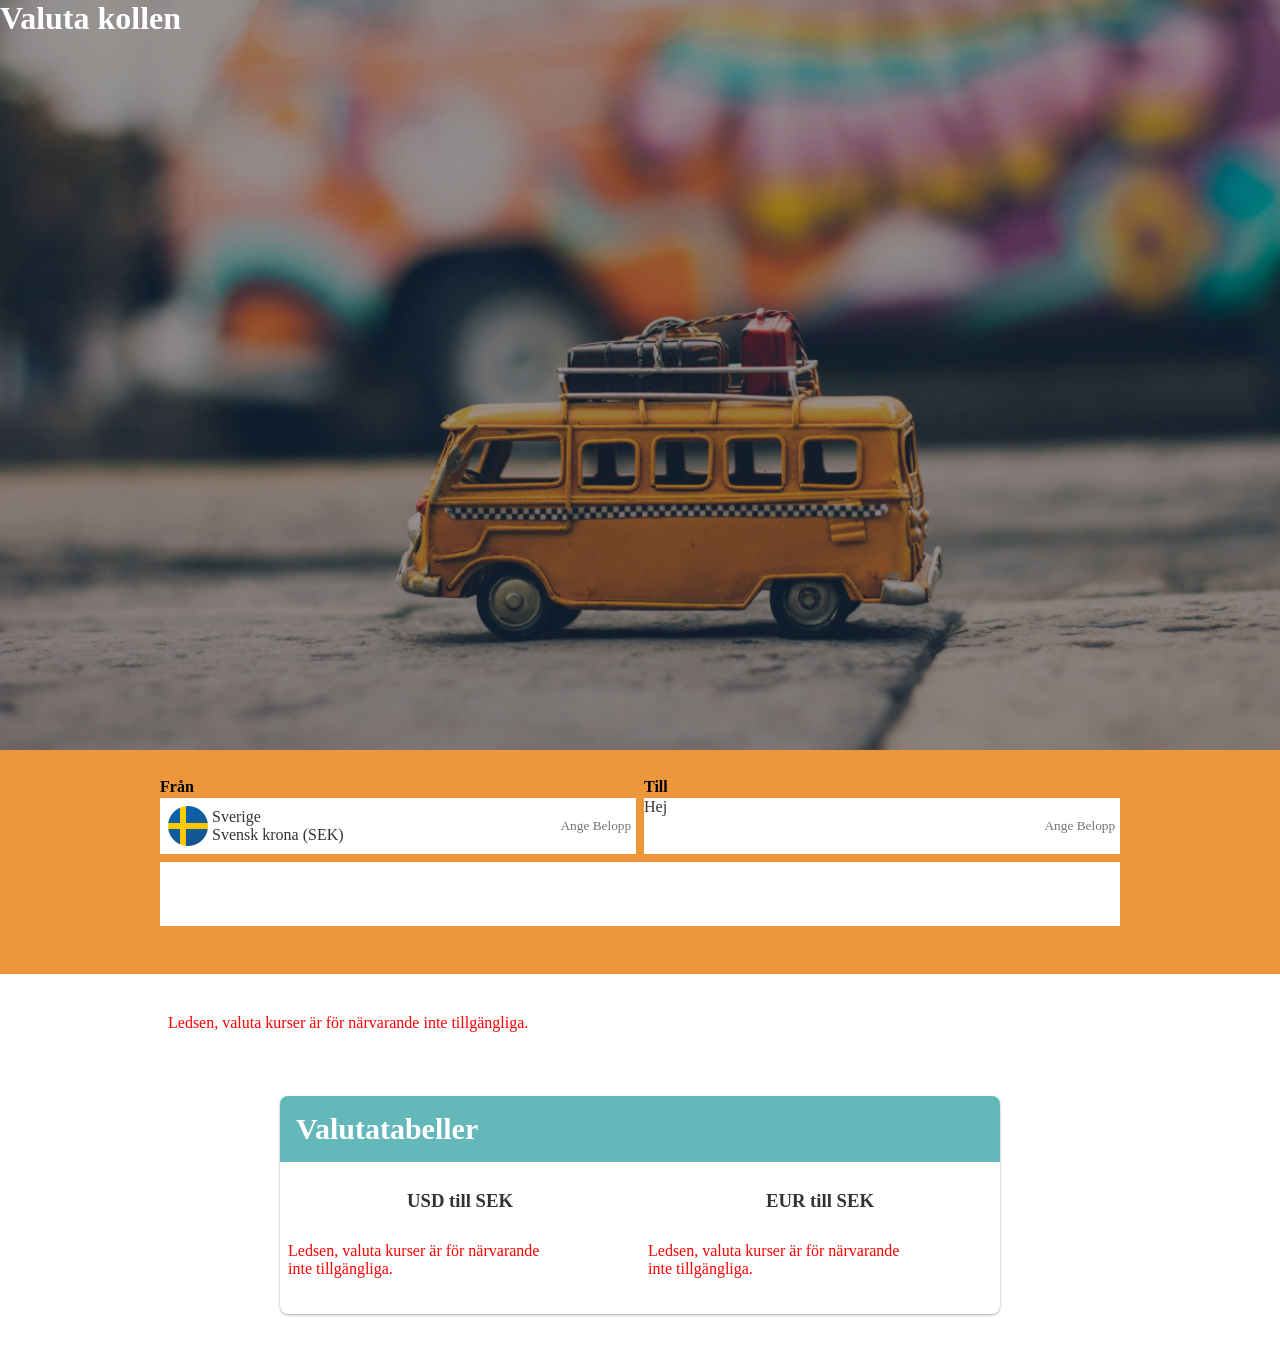
==== index.html @ c9d93645 "first commit" ====
<!DOCTYPE html>
<html lang="sv">
  <head>
    <meta charset="UTF-8" />
    <meta name="viewport" content="width=device-width, initial-scale=1.0" />
    <link rel="stylesheet" href="css/main.css" type="text/css" />
    <title>Valuta kollen</title>
  </head>
  <body>
    <header>
      <div class="textContainer">
        <h1>Valuta kollen</h1>
      </div>
    </header>
    <main>
      <section class="currencyCalculatorContainer">
        <div class="inputContainer">
          <div class="inputContentTo">
            <p class="fromAndTo">Från</p>
            <div class="info"><img src="./picture/icons8-sweden-48.png" alt="Sveriges flagga"><div><p>Sverige</p><p>Svensk krona (SEK)</p></div></div>
            <div class="inputNumberTo">
              <input type="number" name="sek" id="sek" placeholder="Ange Belopp" />
            </div>
          </div>
          <div class="inputContentFrom">
            <p class="fromAndTo">Till</p>
            <div class="dropdown"><p>Hej</p></div>
            <div class="inputNumberFrom">
              <input type="number" name="toCurrency" id="toCurrency" placeholder="Ange Belopp"/>
            </div>
          </div>
        </div>
        <div class="sumContainer"></div>
      </section>
      <section class="currencyRatesContainer">
        <div id="currencyContainer"></div>
      </section>
      <section class="eurAndUsdToSekContainer">
        <div class="eurAndUsdToSekHeader">
          <h2>Valutatabeller</h2>
        </div>
        <div class="exampleContainer">
          <div>
            <h3>USD till SEK</h3>
            <div id="usdToSekContent"></div>
          </div>
          <div>
            <h3>EUR till SEK</h3>
            <div id="eurToSekContent"></div>
          </div>
        </div>
      </section>
    </main>
    <script src="javascript/main.js"></script>
  </body>
</html>
---- css/main.css ----
@import "header.css";
@import "content.css";

* {
  margin: 0;
  padding: 0;
  box-sizing: border-box;
}

main {
  width: 100%;
  display: flex;
  flex-direction: column;
  align-items: center;
  color: #333;
}
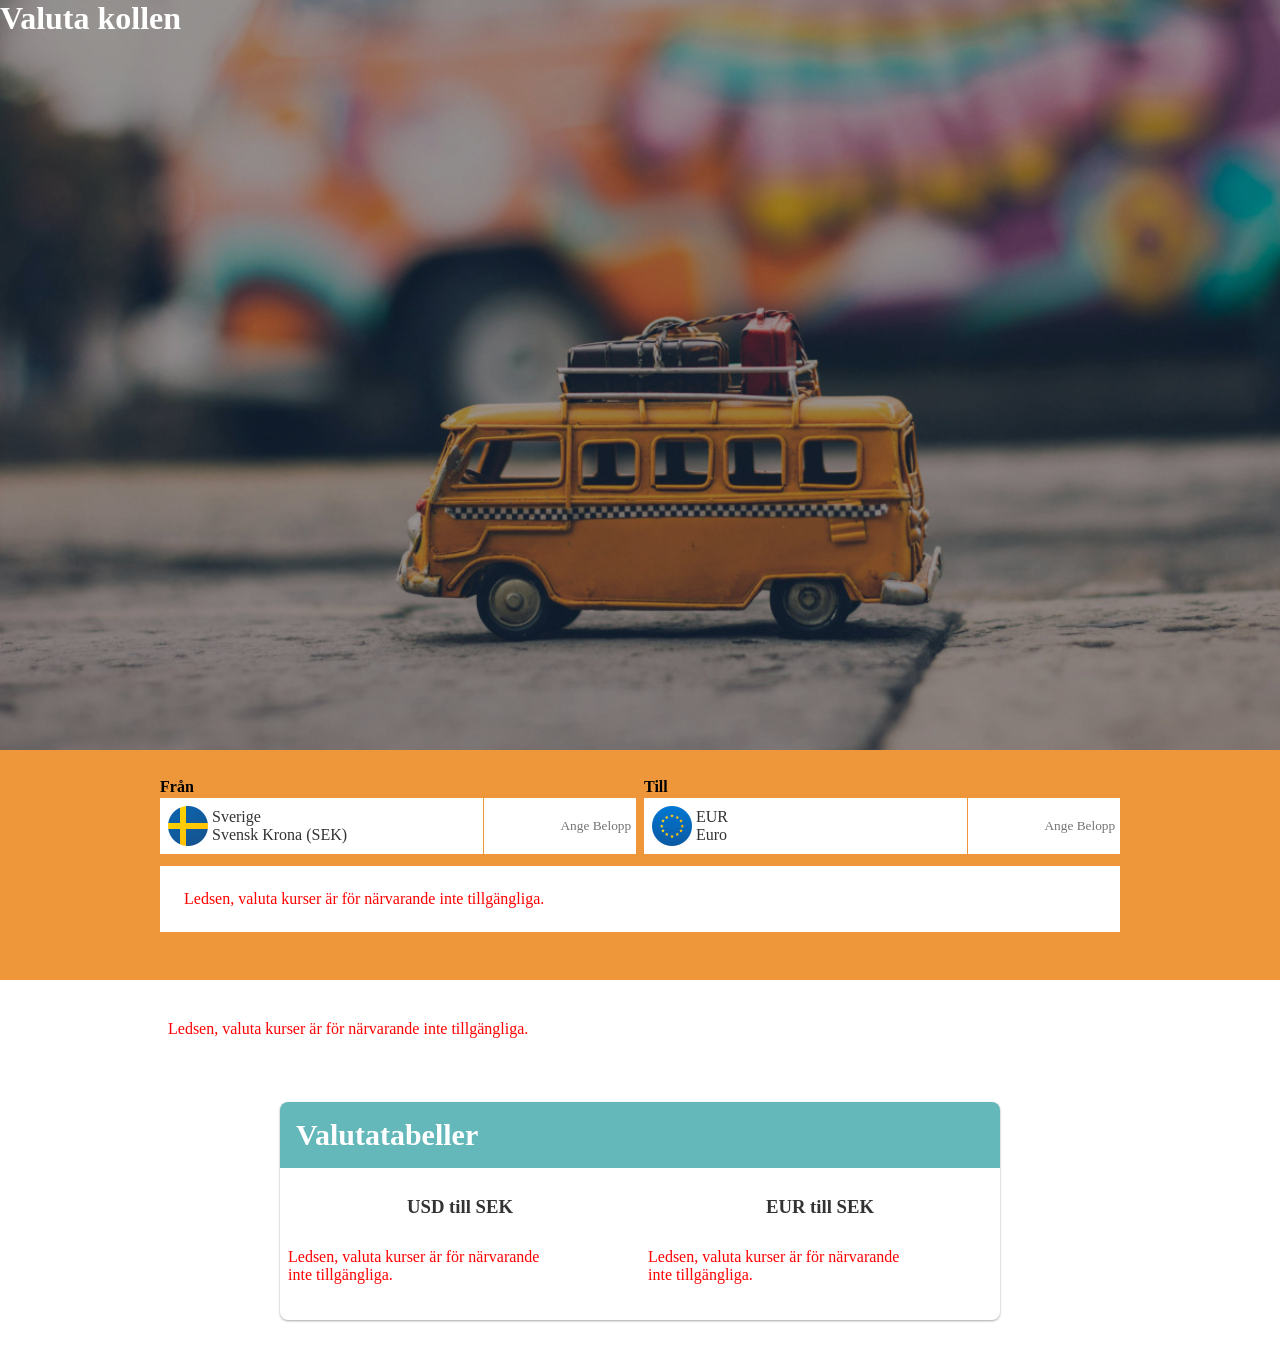
==== commit a33617e8: "done with the calculator" ====
--- a/index.html
+++ b/index.html
@@ -15,22 +15,59 @@
     <main>
       <section class="currencyCalculatorContainer">
         <div class="inputContainer">
-          <div class="inputContentTo">
+          <div class="inputContentFrom">
             <p class="fromAndTo">Från</p>
-            <div class="info"><img src="./picture/icons8-sweden-48.png" alt="Sveriges flagga"><div><p>Sverige</p><p>Svensk krona (SEK)</p></div></div>
+            <div class="info">
+              <img src="./picture/icons8-sweden-48.png" alt="Sveriges flagga" />
+              <div>
+                <p>Sverige</p>
+                <p>Svensk Krona (SEK)</p>
+              </div>
+            </div>
             <div class="inputNumberTo">
-              <input type="number" name="sek" id="sek" placeholder="Ange Belopp" />
+              <input
+                type="text"
+                name="sek"
+                id="sek"
+                placeholder="Ange Belopp"
+              />
             </div>
           </div>
-          <div class="inputContentFrom">
+          <div class="inputContentTo">
             <p class="fromAndTo">Till</p>
-            <div class="dropdown"><p>Hej</p></div>
+            <div class="dropdown">
+              <div class="dropdownContent"><img src="" alt=""><div><p class="dropdownCountry"></p><p class="dropdownCurrencyName"></p></div></div>
+              <div class="dropdownMenu">
+                <ul>
+                  <li data-currencyCode="EUR"><img src="./picture/icons8-european-union-circular-flag-48.png" alt="EUs flagga"><p><span>EUR</span> - Euro - Eur</p></li>
+                  <li data-currencyCode="USD"><img src="./picture/icons8-usa-48.png" alt="USAs flagga"><p><span>USD</span> - USA - Dollar</p></li>
+                  <li data-currencyCode="GBP"><img src="./picture/icons8-great-britain-48.png" alt="Storbritanniens flagga"><p><span>GBP</span> - Storbritannien - Pund</p></li>
+                  <li data-currencyCode="DKK"><img src="./picture/icons8-denmark-48.png" alt="Danmarkss flagga"><p><span>DKK</span> - Danmark - Krona</p></li>
+                  <li data-currencyCode="TRY"><img src="./picture/icons8-turkey-48.png" alt="Turkiets flagga"><p><span>TRY</span> - Turkiet - Lira</p></li>
+                  <li data-currencyCode="THB"><img src="./picture/icons8-thailand-48.png" alt="Thailands flagga"><p><span>THB</span> - Thailand - Baht</p></li>
+                  <li data-currencyCode="PLN"><img src="./picture/icons8-poland-48.png" alt="Polens flagga"><p><span>PLN</span> - Polen - Zloty</p></li>
+                  <li data-currencyCode="NOK"><img src="./picture/icons8-norway-48.png" alt="Norges flagga"><p><span>NOK</span> - Norge - Krona</p></li>
+                </ul>
+              </div>
+            </div>
             <div class="inputNumberFrom">
-              <input type="number" name="toCurrency" id="toCurrency" placeholder="Ange Belopp"/>
+              <input
+                type="text"
+                name="toCurrency"
+                id="toCurrency"
+                placeholder="Ange Belopp"
+              />
             </div>
           </div>
         </div>
-        <div class="sumContainer"></div>
+        <div id="sumContainer">
+          <h2>Summering</h2>
+          <div class="currencyInfo">
+            <p>Valutakurs</p>
+          </div>
+          <div class="sumContainerFrom"><p>Svensk Krona</p></div>
+          <div class="sumContainerTo"></div>
+        </div>
       </section>
       <section class="currencyRatesContainer">
         <div id="currencyContainer"></div>
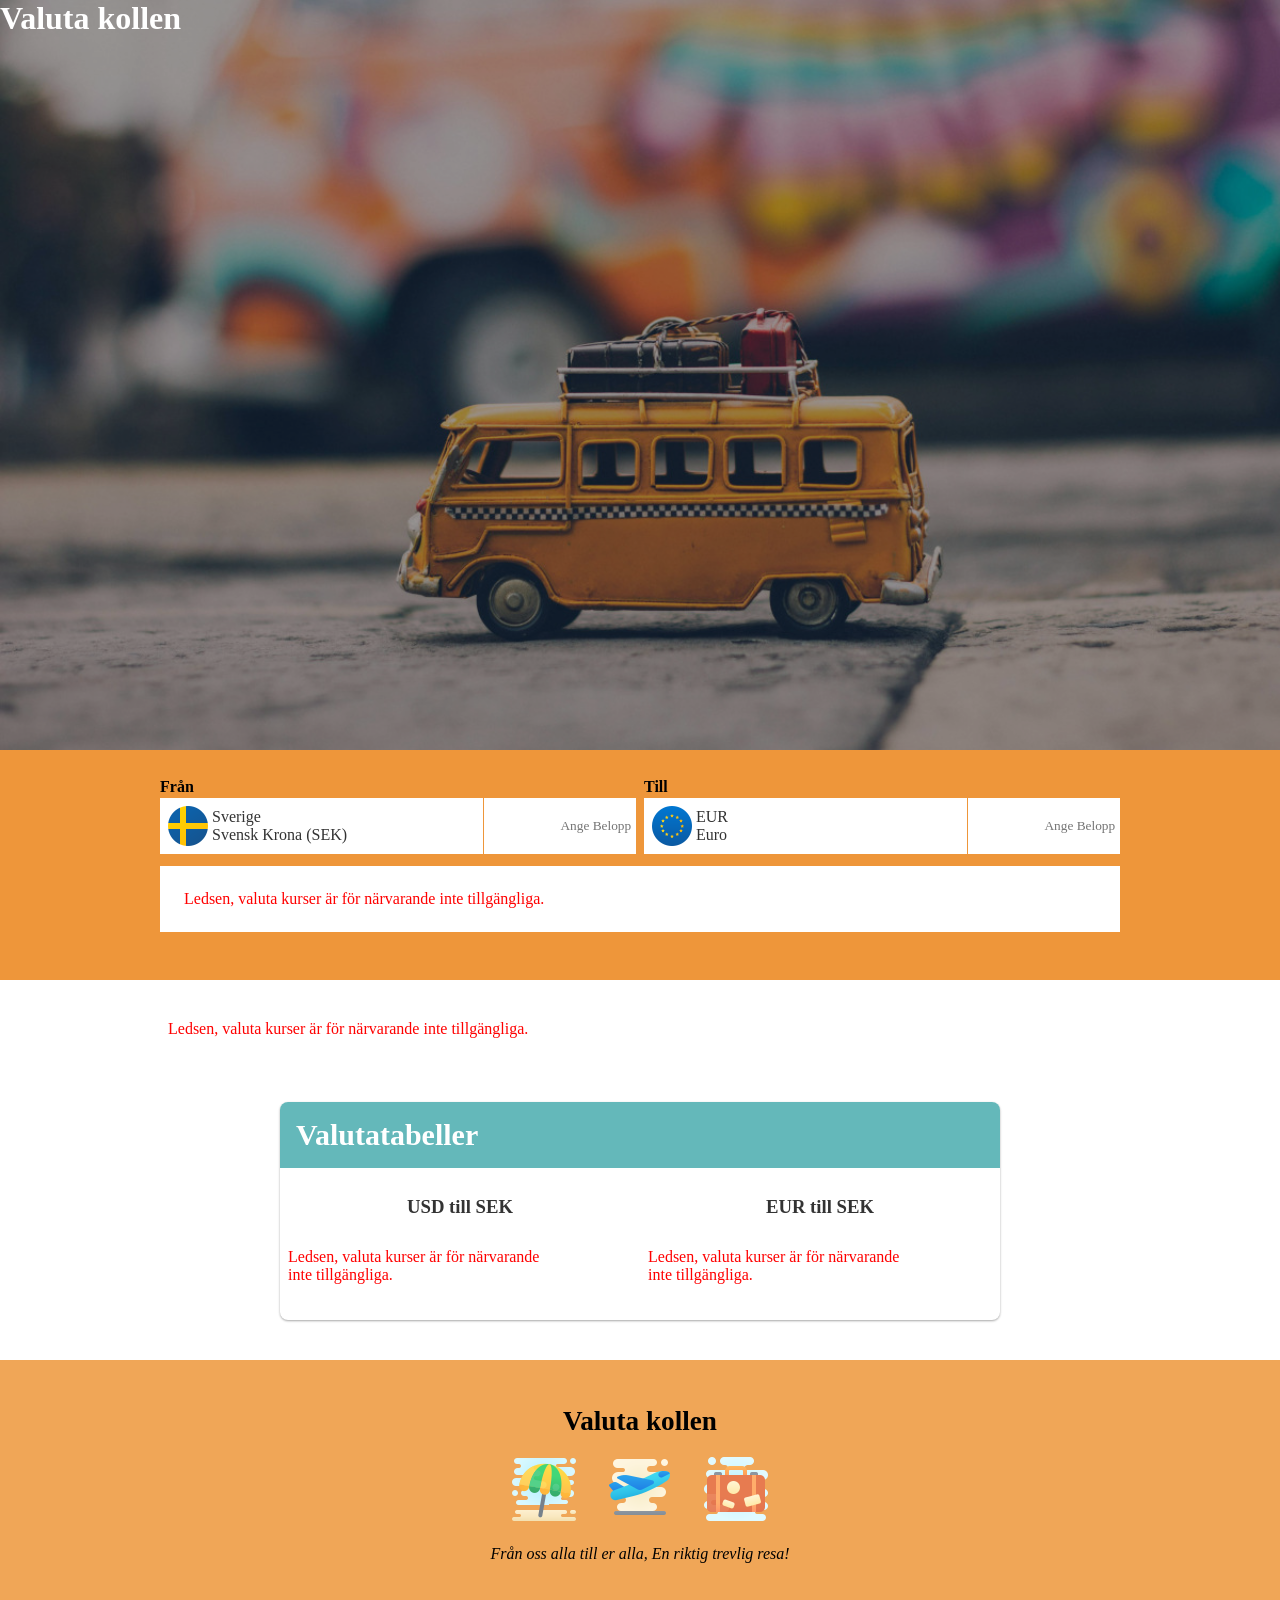
==== commit daafcb4c: "done with the footer" ====
--- a/index.html
+++ b/index.html
@@ -36,17 +36,68 @@
           <div class="inputContentTo">
             <p class="fromAndTo">Till</p>
             <div class="dropdown">
-              <div class="dropdownContent"><img src="" alt=""><div><p class="dropdownCountry"></p><p class="dropdownCurrencyName"></p></div></div>
+              <div class="dropdownContent">
+                <img src="" alt="" />
+                <div>
+                  <p class="dropdownCountry"></p>
+                  <p class="dropdownCurrencyName"></p>
+                </div>
+              </div>
               <div class="dropdownMenu">
                 <ul>
-                  <li data-currencyCode="EUR"><img src="./picture/icons8-european-union-circular-flag-48.png" alt="EUs flagga"><p><span>EUR</span> - Euro - Eur</p></li>
-                  <li data-currencyCode="USD"><img src="./picture/icons8-usa-48.png" alt="USAs flagga"><p><span>USD</span> - USA - Dollar</p></li>
-                  <li data-currencyCode="GBP"><img src="./picture/icons8-great-britain-48.png" alt="Storbritanniens flagga"><p><span>GBP</span> - Storbritannien - Pund</p></li>
-                  <li data-currencyCode="DKK"><img src="./picture/icons8-denmark-48.png" alt="Danmarkss flagga"><p><span>DKK</span> - Danmark - Krona</p></li>
-                  <li data-currencyCode="TRY"><img src="./picture/icons8-turkey-48.png" alt="Turkiets flagga"><p><span>TRY</span> - Turkiet - Lira</p></li>
-                  <li data-currencyCode="THB"><img src="./picture/icons8-thailand-48.png" alt="Thailands flagga"><p><span>THB</span> - Thailand - Baht</p></li>
-                  <li data-currencyCode="PLN"><img src="./picture/icons8-poland-48.png" alt="Polens flagga"><p><span>PLN</span> - Polen - Zloty</p></li>
-                  <li data-currencyCode="NOK"><img src="./picture/icons8-norway-48.png" alt="Norges flagga"><p><span>NOK</span> - Norge - Krona</p></li>
+                  <li data-currencyCode="EUR">
+                    <img
+                      src="./picture/icons8-european-union-circular-flag-48.png"
+                      alt="EUs flagga"
+                    />
+                    <p><span>EUR</span> - Euro - Eur</p>
+                  </li>
+                  <li data-currencyCode="USD">
+                    <img src="./picture/icons8-usa-48.png" alt="USAs flagga" />
+                    <p><span>USD</span> - USA - Dollar</p>
+                  </li>
+                  <li data-currencyCode="GBP">
+                    <img
+                      src="./picture/icons8-great-britain-48.png"
+                      alt="Storbritanniens flagga"
+                    />
+                    <p><span>GBP</span> - Storbritannien - Pund</p>
+                  </li>
+                  <li data-currencyCode="DKK">
+                    <img
+                      src="./picture/icons8-denmark-48.png"
+                      alt="Danmarkss flagga"
+                    />
+                    <p><span>DKK</span> - Danmark - Krona</p>
+                  </li>
+                  <li data-currencyCode="TRY">
+                    <img
+                      src="./picture/icons8-turkey-48.png"
+                      alt="Turkiets flagga"
+                    />
+                    <p><span>TRY</span> - Turkiet - Lira</p>
+                  </li>
+                  <li data-currencyCode="THB">
+                    <img
+                      src="./picture/icons8-thailand-48.png"
+                      alt="Thailands flagga"
+                    />
+                    <p><span>THB</span> - Thailand - Baht</p>
+                  </li>
+                  <li data-currencyCode="PLN">
+                    <img
+                      src="./picture/icons8-poland-48.png"
+                      alt="Polens flagga"
+                    />
+                    <p><span>PLN</span> - Polen - Zloty</p>
+                  </li>
+                  <li data-currencyCode="NOK">
+                    <img
+                      src="./picture/icons8-norway-48.png"
+                      alt="Norges flagga"
+                    />
+                    <p><span>NOK</span> - Norge - Krona</p>
+                  </li>
                 </ul>
               </div>
             </div>
@@ -88,6 +139,21 @@
         </div>
       </section>
     </main>
+    <footer class="footer">
+      <h3>Valuta kollen</h3>
+      <div class="footerPictures">
+        <img
+          src="./picture/icons8-beach-umbrella-64.png"
+          alt="of a beach umbrella"
+        />
+        <img
+          src="./picture/icons8-airplane-take-off-64.png"
+          alt="of a plan taking of"
+        />
+        <img src="./picture/icons8-suitcase-64.png" alt=" of a suitcase" />
+      </div>
+      <p>Från oss alla till er alla, En riktig trevlig resa!</p>
+    </footer>
     <script src="javascript/main.js"></script>
   </body>
 </html>
--- a/css/main.css
+++ b/css/main.css
@@ -1,5 +1,6 @@
 @import "header.css";
 @import "content.css";
+@import "footer.css";
 
 * {
   margin: 0;
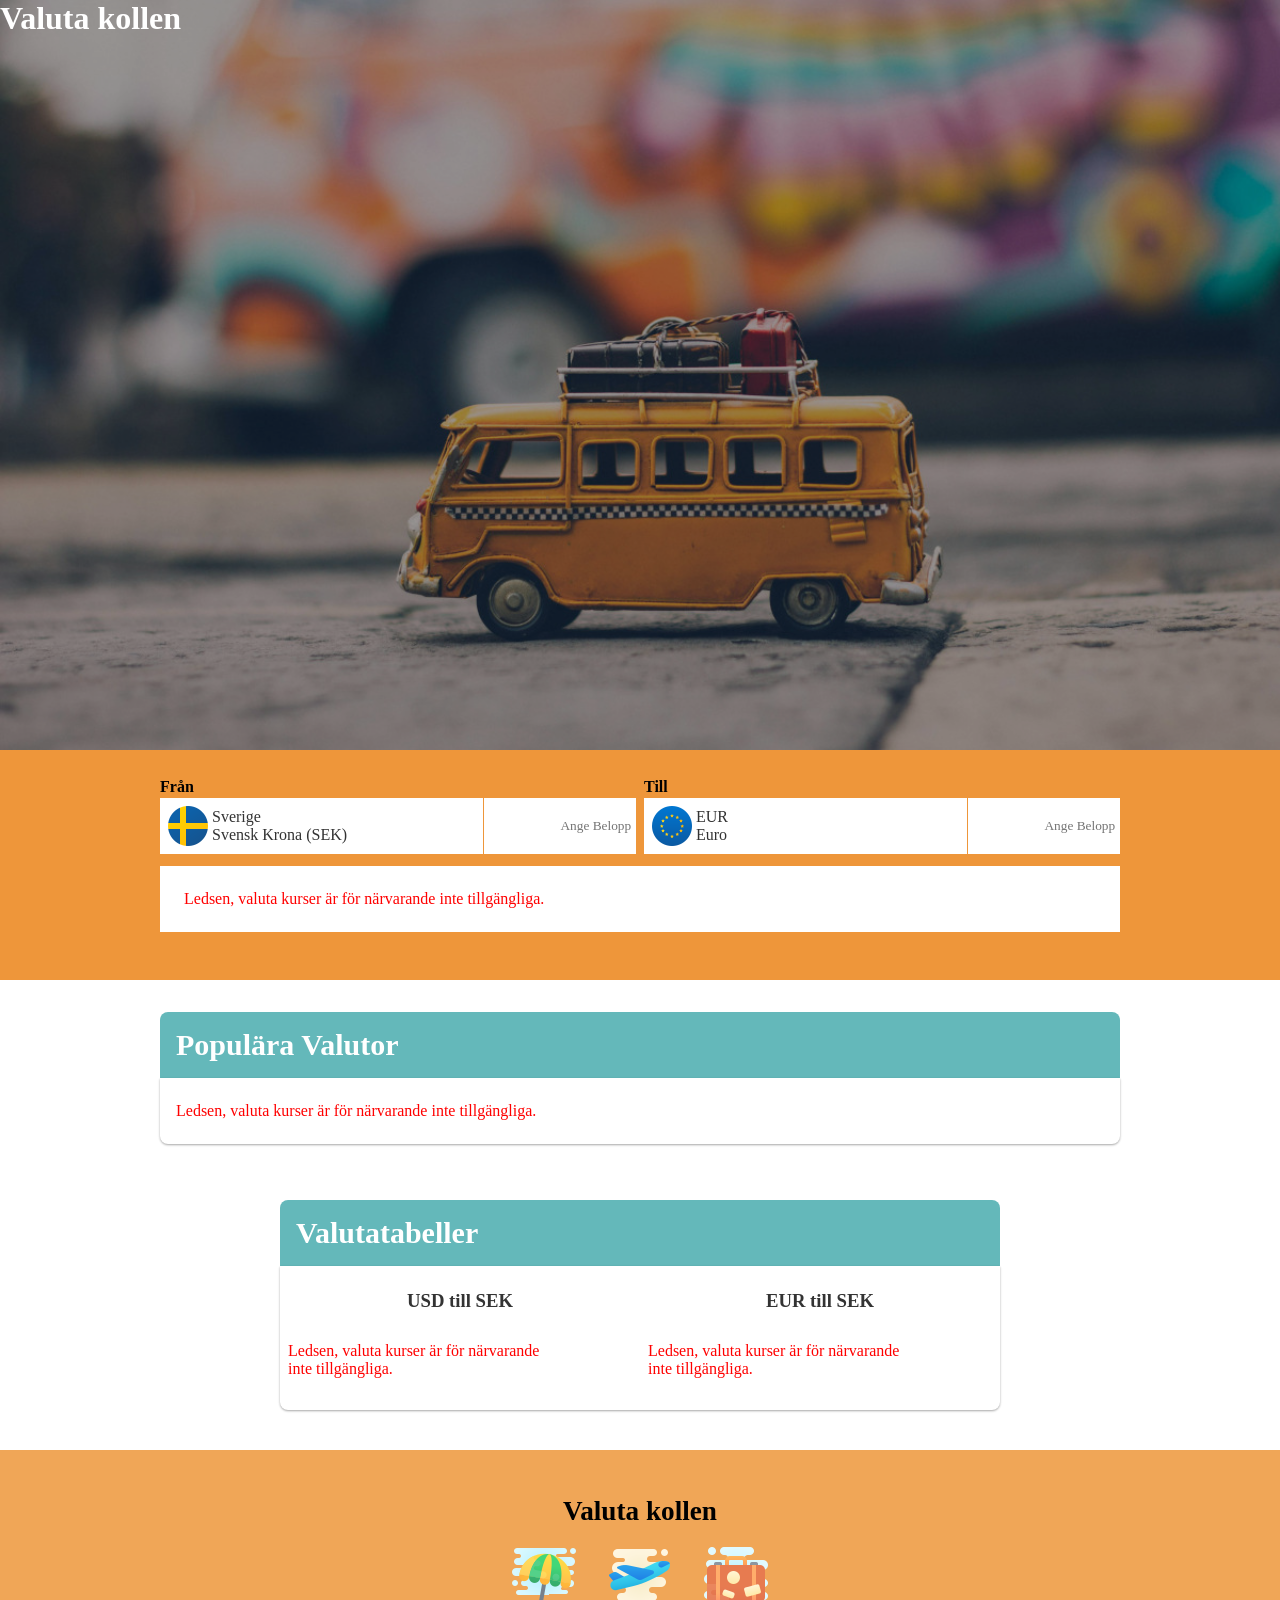
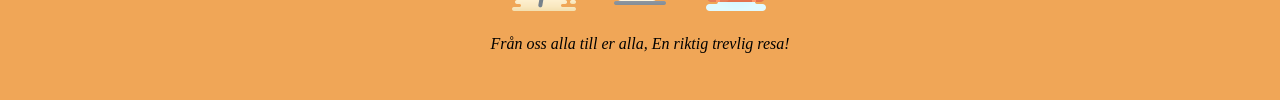
==== commit ce42b857: "done so far" ====
--- a/index.html
+++ b/index.html
@@ -121,6 +121,9 @@
         </div>
       </section>
       <section class="currencyRatesContainer">
+        <div class="currencyRatesContainerHeader">
+          <h2>Populära Valutor</h2>
+        </div>
         <div id="currencyContainer"></div>
       </section>
       <section class="eurAndUsdToSekContainer">
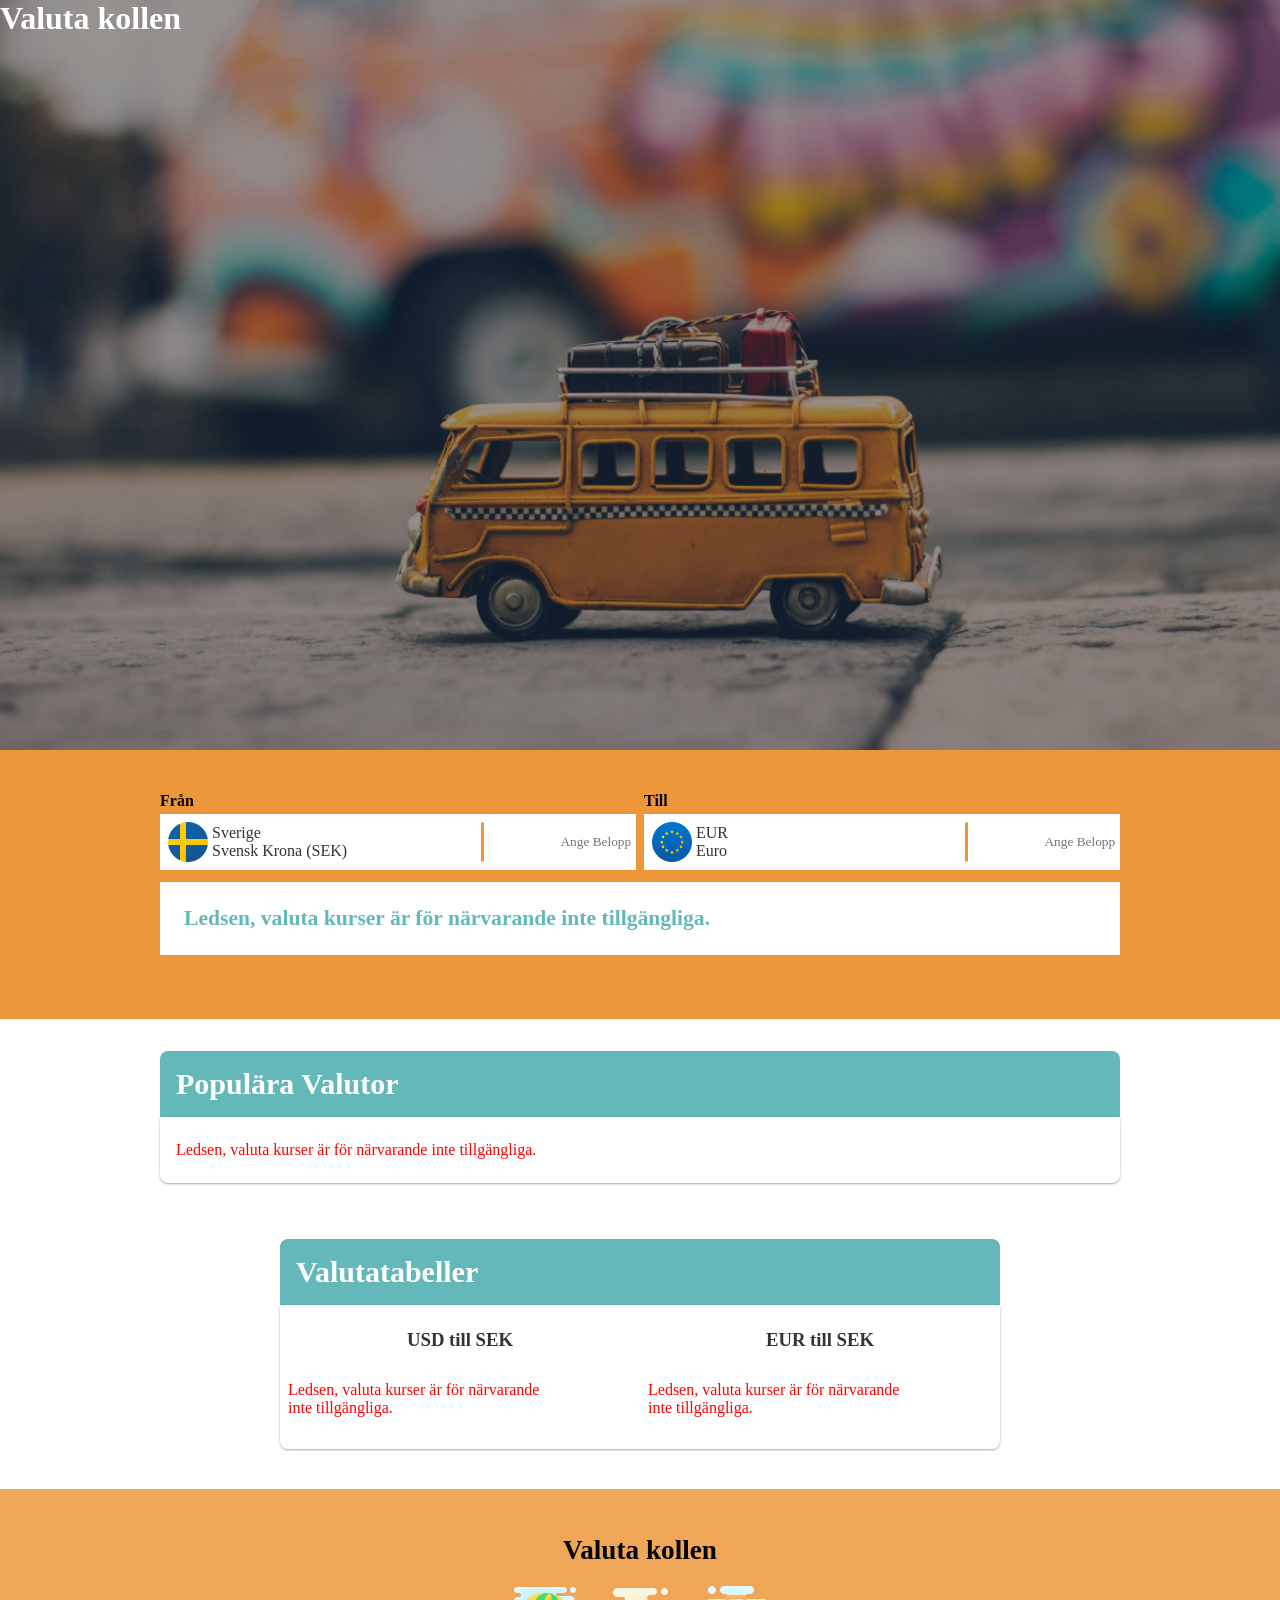
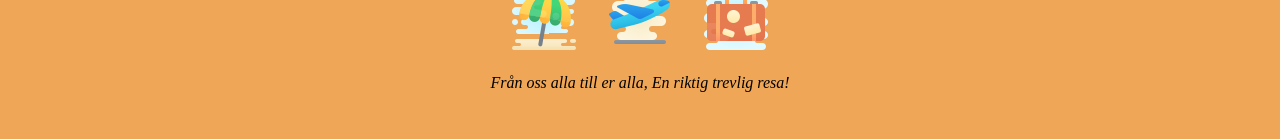
==== commit 2a9eed61: "done so far" ====
--- a/index.html
+++ b/index.html
@@ -15,6 +15,7 @@
     <main>
       <section class="currencyCalculatorContainer">
         <div class="inputContainer">
+          <div class="smallFromAndTo"></div>
           <div class="inputContentFrom">
             <p class="fromAndTo">Från</p>
             <div class="info">
@@ -25,12 +26,7 @@
               </div>
             </div>
             <div class="inputNumberTo">
-              <input
-                type="text"
-                name="sek"
-                id="sek"
-                placeholder="Ange Belopp"
-              />
+              <input type="text" name="sek" id="sek" placeholder="Ange Belopp"/>
             </div>
           </div>
           <div class="inputContentTo">
@@ -46,10 +42,7 @@
               <div class="dropdownMenu">
                 <ul>
                   <li data-currencyCode="EUR">
-                    <img
-                      src="./picture/icons8-european-union-circular-flag-48.png"
-                      alt="EUs flagga"
-                    />
+                    <img src="./picture/icons8-european-union-circular-flag-48.png" alt="EUs flagga"/>
                     <p><span>EUR</span> - Euro - Eur</p>
                   </li>
                   <li data-currencyCode="USD">
@@ -57,66 +50,44 @@
                     <p><span>USD</span> - USA - Dollar</p>
                   </li>
                   <li data-currencyCode="GBP">
-                    <img
-                      src="./picture/icons8-great-britain-48.png"
-                      alt="Storbritanniens flagga"
-                    />
+                    <img src="./picture/icons8-great-britain-48.png" alt="Storbritanniens flagga"/>
                     <p><span>GBP</span> - Storbritannien - Pund</p>
                   </li>
                   <li data-currencyCode="DKK">
-                    <img
-                      src="./picture/icons8-denmark-48.png"
-                      alt="Danmarkss flagga"
-                    />
+                    <img src="./picture/icons8-denmark-48.png" alt="Danmarkss flagga"/>
                     <p><span>DKK</span> - Danmark - Krona</p>
                   </li>
                   <li data-currencyCode="TRY">
-                    <img
-                      src="./picture/icons8-turkey-48.png"
-                      alt="Turkiets flagga"
-                    />
+                    <img src="./picture/icons8-turkey-48.png" alt="Turkiets flagga"/>
                     <p><span>TRY</span> - Turkiet - Lira</p>
                   </li>
                   <li data-currencyCode="THB">
-                    <img
-                      src="./picture/icons8-thailand-48.png"
-                      alt="Thailands flagga"
-                    />
+                    <img src="./picture/icons8-thailand-48.png" alt="Thailands flagga"/>
                     <p><span>THB</span> - Thailand - Baht</p>
                   </li>
                   <li data-currencyCode="PLN">
-                    <img
-                      src="./picture/icons8-poland-48.png"
-                      alt="Polens flagga"
-                    />
+                    <img src="./picture/icons8-poland-48.png" alt="Polens flagga"/>
                     <p><span>PLN</span> - Polen - Zloty</p>
                   </li>
                   <li data-currencyCode="NOK">
-                    <img
-                      src="./picture/icons8-norway-48.png"
-                      alt="Norges flagga"
-                    />
+                    <img src="./picture/icons8-norway-48.png" alt="Norges flagga"/>
                     <p><span>NOK</span> - Norge - Krona</p>
                   </li>
                 </ul>
               </div>
             </div>
             <div class="inputNumberFrom">
-              <input
-                type="text"
-                name="toCurrency"
-                id="toCurrency"
-                placeholder="Ange Belopp"
-              />
+              <input type="text" name="toCurrency" id="toCurrency" placeholder="Ange Belopp"/>
             </div>
           </div>
         </div>
         <div id="sumContainer">
+          <div class="quarterCircle"></div>
           <h2>Summering</h2>
-          <div class="currencyInfo">
-            <p>Valutakurs</p>
-          </div>
-          <div class="sumContainerFrom"><p>Svensk Krona</p></div>
+          <div class="currencyInfo"></div>
+          <hr>
+          <div class="sumContainerFrom"></div>
+          <p>=</p>
           <div class="sumContainerTo"></div>
         </div>
       </section>
@@ -145,14 +116,8 @@
     <footer class="footer">
       <h3>Valuta kollen</h3>
       <div class="footerPictures">
-        <img
-          src="./picture/icons8-beach-umbrella-64.png"
-          alt="of a beach umbrella"
-        />
-        <img
-          src="./picture/icons8-airplane-take-off-64.png"
-          alt="of a plan taking of"
-        />
+        <img src="./picture/icons8-beach-umbrella-64.png" alt="of a beach umbrella" />
+        <img src="./picture/icons8-airplane-take-off-64.png" alt="of a plan taking of"/>
         <img src="./picture/icons8-suitcase-64.png" alt=" of a suitcase" />
       </div>
       <p>Från oss alla till er alla, En riktig trevlig resa!</p>
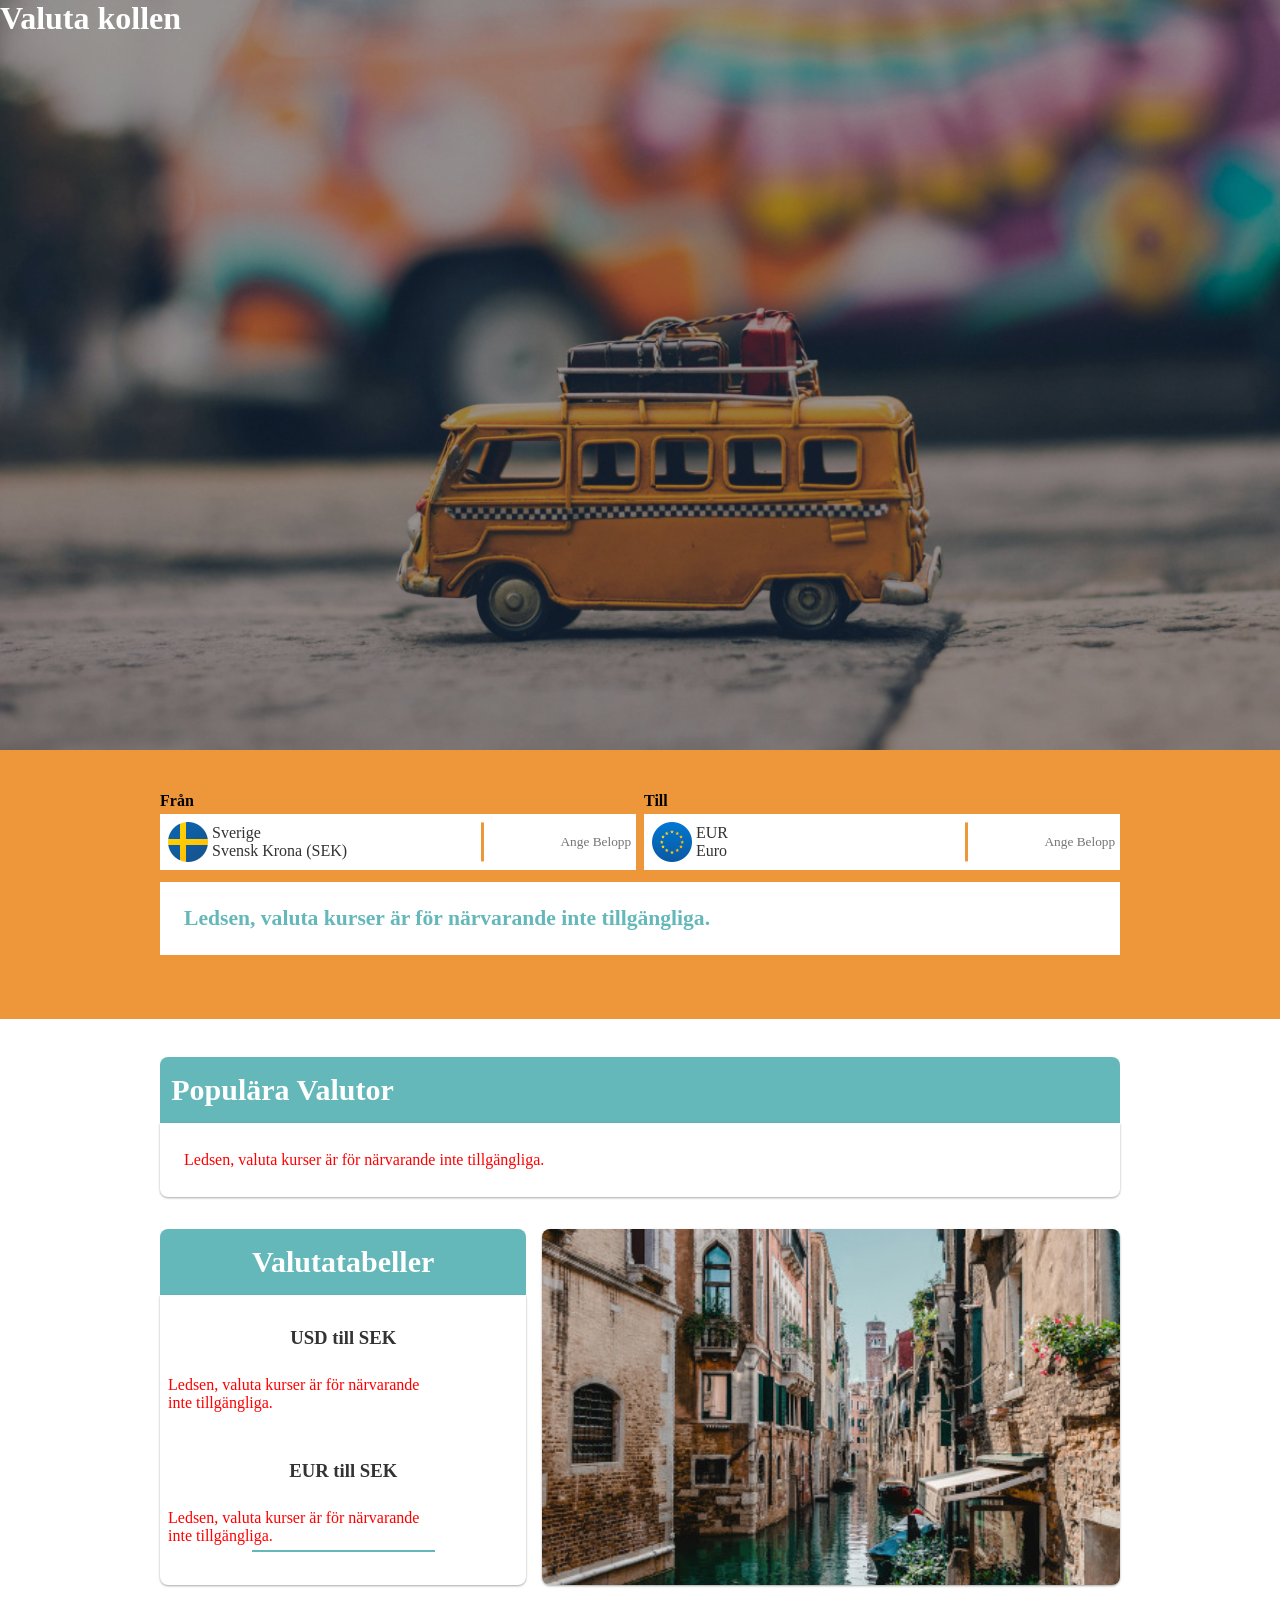
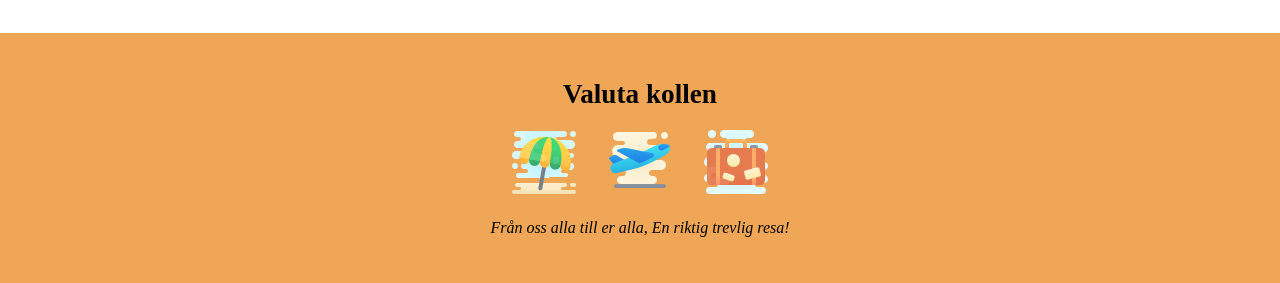
==== commit 0777eaa0: "first commit" ====
--- a/index.html
+++ b/index.html
@@ -85,7 +85,7 @@
           <div class="quarterCircle"></div>
           <h2>Summering</h2>
           <div class="currencyInfo"></div>
-          <hr>
+          <hr />
           <div class="sumContainerFrom"></div>
           <p>=</p>
           <div class="sumContainerTo"></div>
@@ -97,20 +97,25 @@
         </div>
         <div id="currencyContainer"></div>
       </section>
-      <section class="eurAndUsdToSekContainer">
-        <div class="eurAndUsdToSekHeader">
-          <h2>Valutatabeller</h2>
-        </div>
-        <div class="exampleContainer">
-          <div>
-            <h3>USD till SEK</h3>
-            <div id="usdToSekContent"></div>
+      <section class="currencyTableContent">
+        <div class="eurAndUsdToSekContainer">
+          <div class="eurAndUsdToSekHeader">
+            <h2>Valutatabeller</h2>
           </div>
-          <div>
-            <h3>EUR till SEK</h3>
-            <div id="eurToSekContent"></div>
+          <div class="exampleContainer">
+            <div>
+              <h3>USD till SEK</h3>
+              <div>
+                <div id="usdToSekContent"></div>
+              </div>
+            </div>
+            <div>
+              <h3>EUR till SEK</h3>
+              <div id="eurToSekContent"></div>
+            </div>
           </div>
         </div>
+        <div class="imgContainer"></div>
       </section>
     </main>
     <footer class="footer">
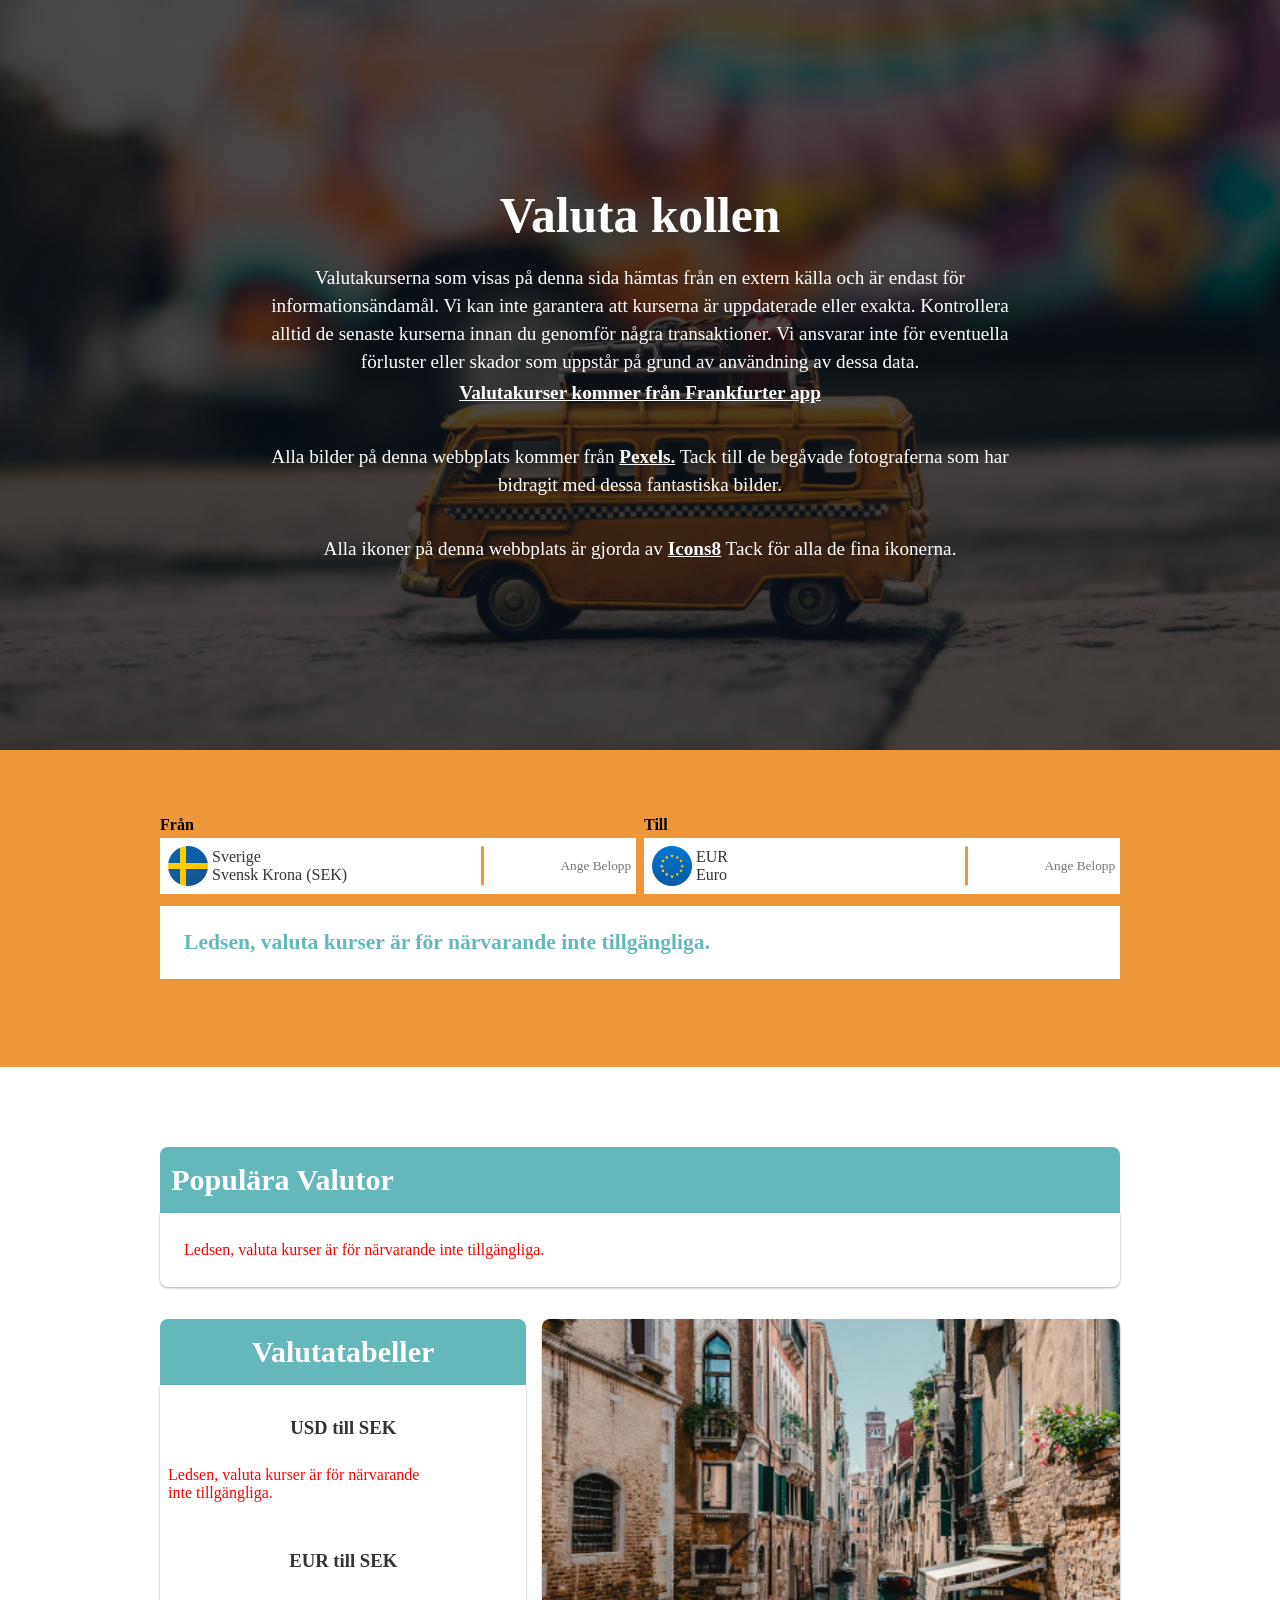
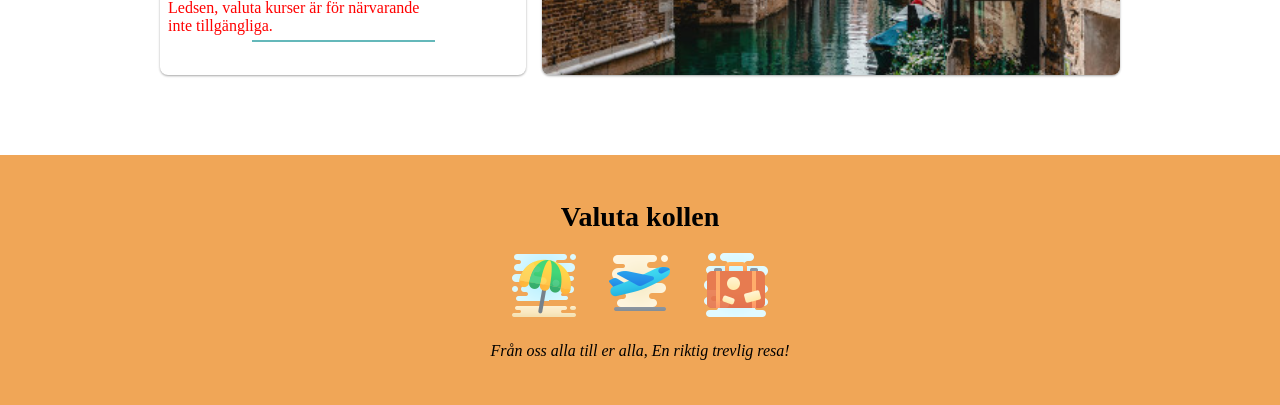
==== commit 26860f3b: "done with header" ====
--- a/index.html
+++ b/index.html
@@ -8,8 +8,30 @@
   </head>
   <body>
     <header>
-      <div class="textContainer">
+      <div class="introContainer">
         <h1>Valuta kollen</h1>
+        <div class="disclaimerText">
+          <p>
+            Valutakurserna som visas på denna sida hämtas från en extern källa
+            och är endast för informationsändamål. Vi kan inte garantera att
+            kurserna är uppdaterade eller exakta. Kontrollera alltid de senaste
+            kurserna innan du genomför några transaktioner. Vi ansvarar inte för
+            eventuella förluster eller skador som uppstår på grund av användning
+            av dessa data.
+          </p>
+          <a href="https://www.frankfurter.app/" target="_blank"
+            >Valutakurser kommer från Frankfurter app</a
+          >
+        </div>
+        <div class="pictureText">
+          <p>Alla bilder på denna webbplats kommer från
+          <a href="https://www.pexels.com/sv-se/" target="_blank">Pexels.</a> Tack till de begåvade
+          fotograferna som har bidragit med dessa fantastiska bilder.</p>
+        </div>
+        <div class="iconText">
+          <p>Alla ikoner på denna webbplats är gjorda av 
+          <a href="https://icons8.com/" target="_blank">Icons8</a>
+          Tack för alla de fina ikonerna.</p> 
       </div>
     </header>
     <main>
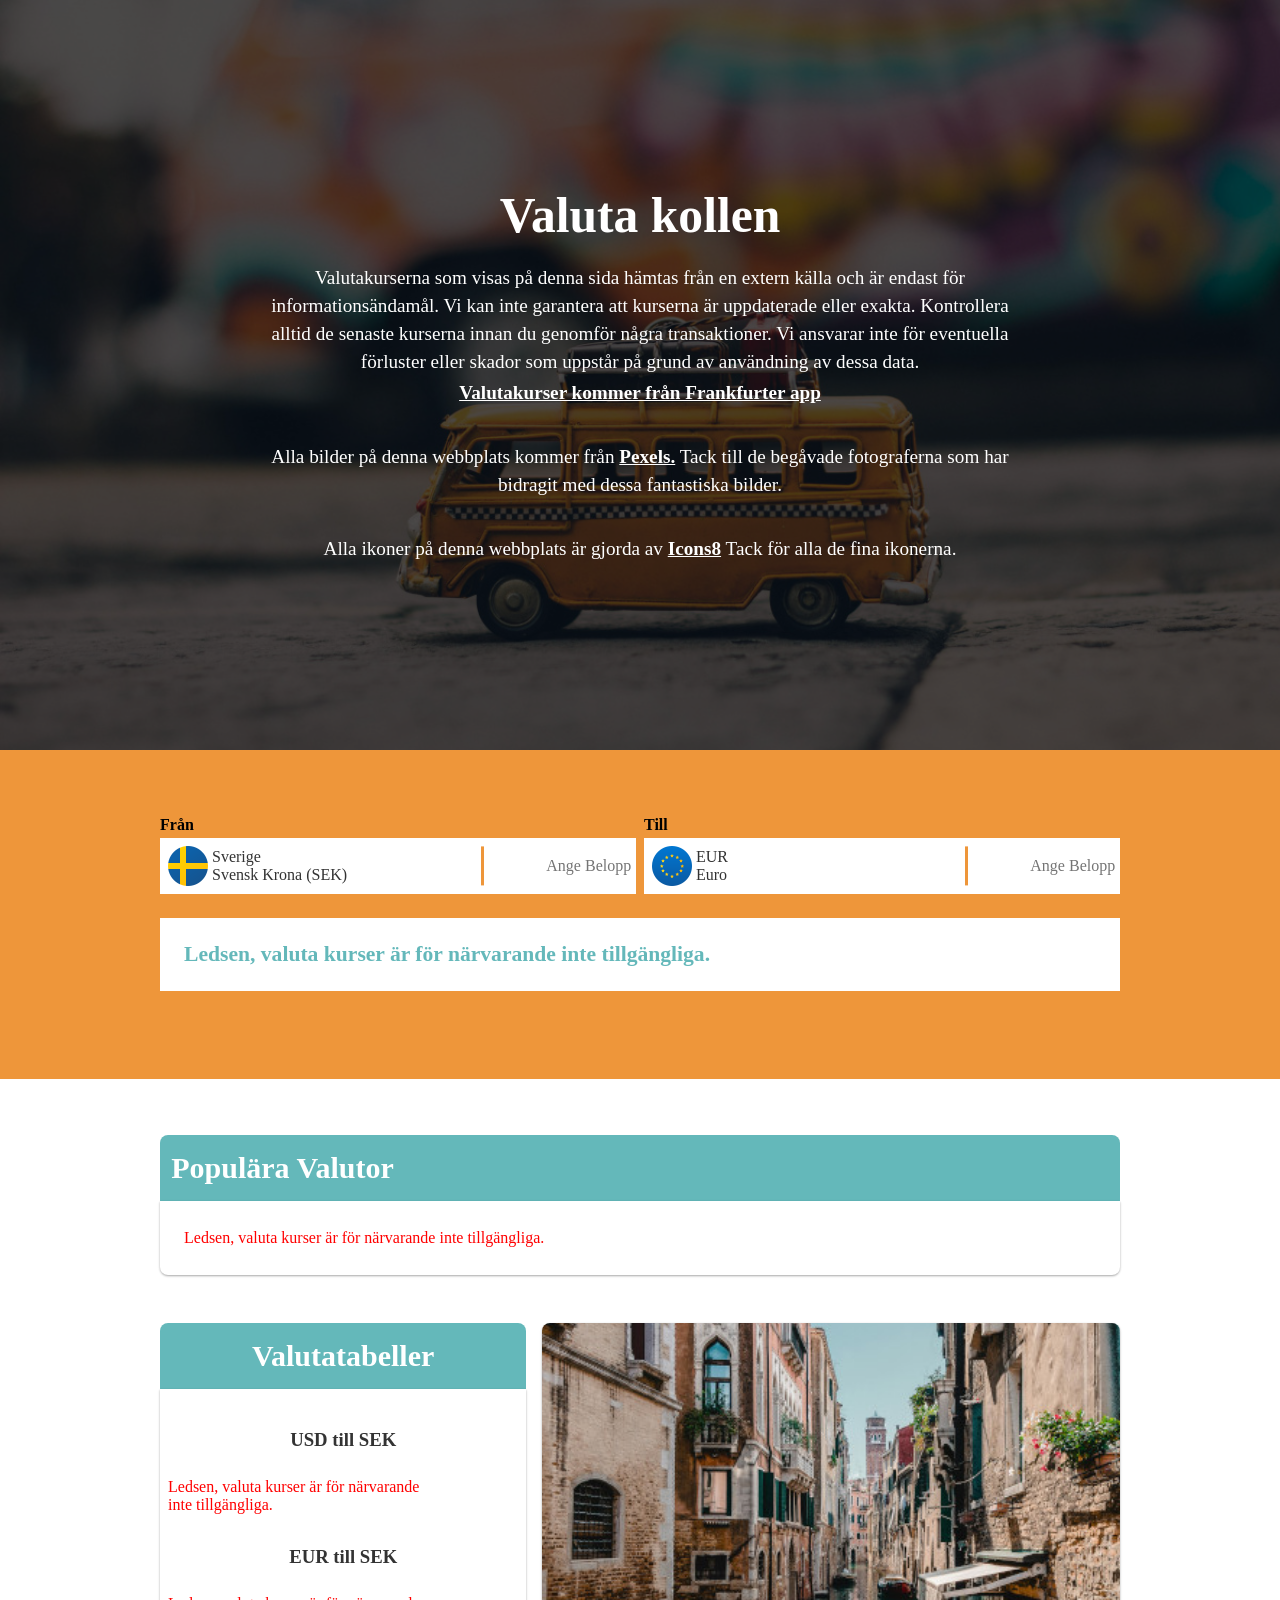
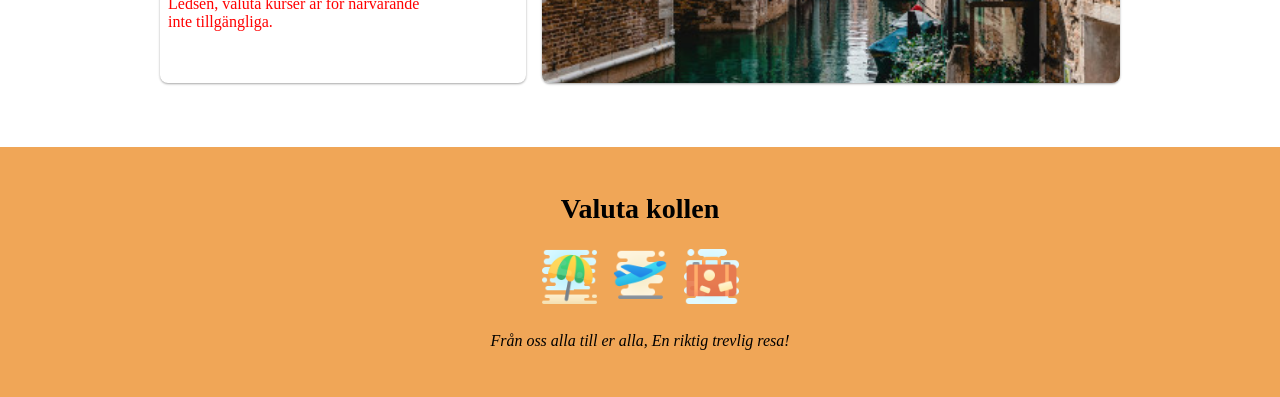
==== commit 0f9c5b27: "done" ====
--- a/index.html
+++ b/index.html
@@ -53,45 +53,45 @@
           </div>
           <div class="inputContentTo">
             <p class="fromAndTo">Till</p>
-            <div class="dropdown">
-              <div class="dropdownContent">
+            <div class="dropdown" tabindex="0" role="combobox" aria-expanded="false" aria-haspopup="listbox">
+              <div class="dropdownContent" aria-labelledby="dropdown-label">
                 <img src="" alt="" />
                 <div>
-                  <p class="dropdownCountry"></p>
+                  <p id="dropdown-label" class="dropdownCountry"></p>
                   <p class="dropdownCurrencyName"></p>
                 </div>
               </div>
-              <div class="dropdownMenu">
+              <div class="dropdownMenu" role="listbox" tabindex="-1">
                 <ul>
-                  <li data-currencyCode="EUR">
+                  <li data-currencyCode="EUR" role="option" tabindex="-1">
                     <img src="./picture/icons8-european-union-circular-flag-48.png" alt="EUs flagga"/>
                     <p><span>EUR</span> - Euro - Eur</p>
                   </li>
-                  <li data-currencyCode="USD">
+                  <li data-currencyCode="USD" role="option" tabindex="-1">
                     <img src="./picture/icons8-usa-48.png" alt="USAs flagga" />
                     <p><span>USD</span> - USA - Dollar</p>
                   </li>
-                  <li data-currencyCode="GBP">
+                  <li data-currencyCode="GBP" role="option" tabindex="-1">
                     <img src="./picture/icons8-great-britain-48.png" alt="Storbritanniens flagga"/>
                     <p><span>GBP</span> - Storbritannien - Pund</p>
                   </li>
-                  <li data-currencyCode="DKK">
+                  <li data-currencyCode="DKK" role="option" tabindex="-1">
                     <img src="./picture/icons8-denmark-48.png" alt="Danmarkss flagga"/>
                     <p><span>DKK</span> - Danmark - Krona</p>
                   </li>
-                  <li data-currencyCode="TRY">
+                  <li data-currencyCode="TRY" role="option" tabindex="-1">
                     <img src="./picture/icons8-turkey-48.png" alt="Turkiets flagga"/>
                     <p><span>TRY</span> - Turkiet - Lira</p>
                   </li>
-                  <li data-currencyCode="THB">
+                  <li data-currencyCode="THB" role="option" tabindex="-1">
                     <img src="./picture/icons8-thailand-48.png" alt="Thailands flagga"/>
                     <p><span>THB</span> - Thailand - Baht</p>
                   </li>
-                  <li data-currencyCode="PLN">
+                  <li data-currencyCode="PLN" role="option" tabindex="-1">
                     <img src="./picture/icons8-poland-48.png" alt="Polens flagga"/>
                     <p><span>PLN</span> - Polen - Zloty</p>
                   </li>
-                  <li data-currencyCode="NOK">
+                  <li data-currencyCode="NOK" role="option" tabindex="-1">
                     <img src="./picture/icons8-norway-48.png" alt="Norges flagga"/>
                     <p><span>NOK</span> - Norge - Krona</p>
                   </li>
